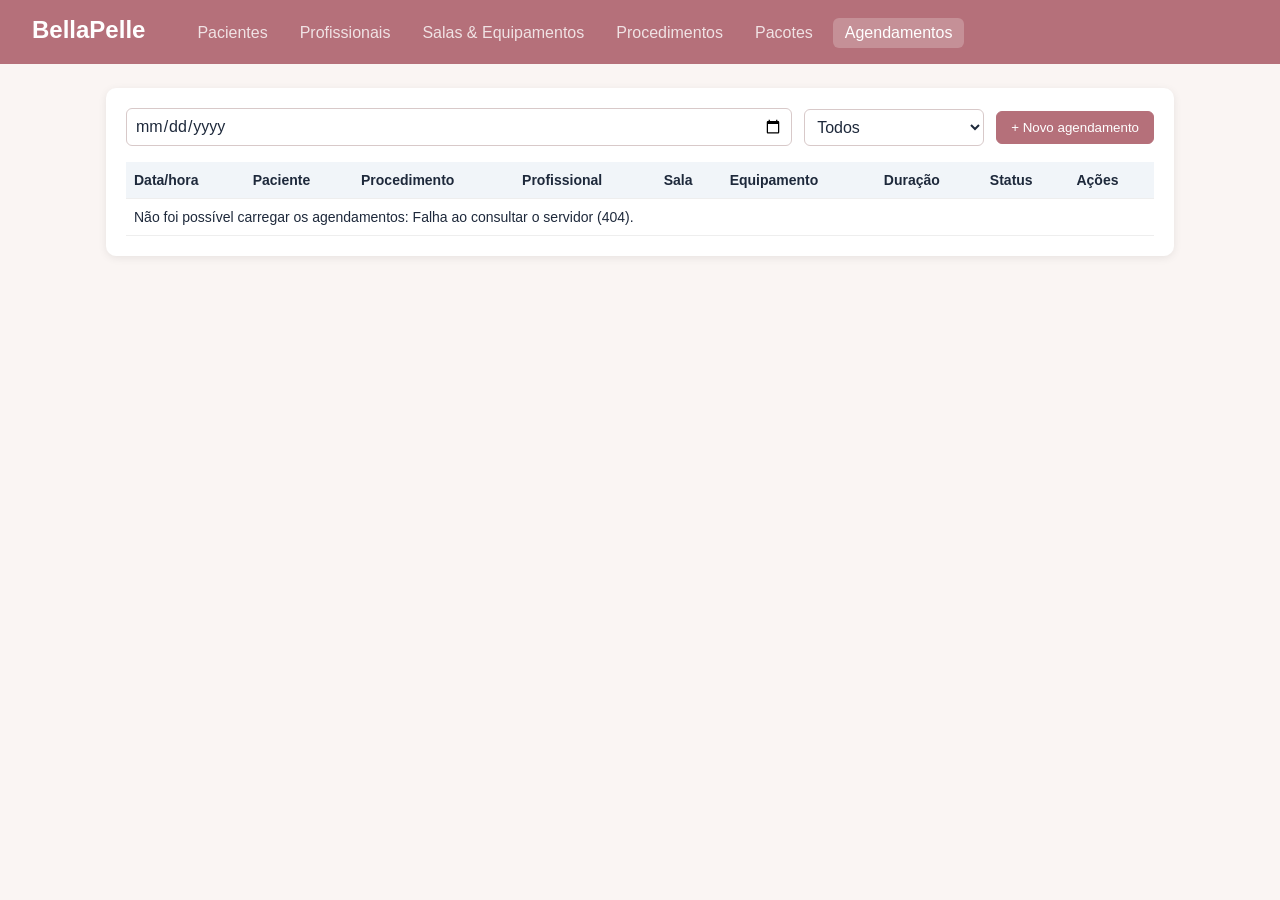
==== src/main/resources/static/agendamentos.html @ f7bfa082 "Projeto BellaPelle - sistema da clinica - cadastros e agendamento" ====
<!DOCTYPE html>
<html lang="pt-BR">
<head>
    <meta charset="UTF-8">
    <meta name="viewport" content="width=device-width, initial-scale=1">
    <title>BellaPelle - Agendamentos</title>
    <link rel="stylesheet" href="css/style.css">
</head>
<body>
<header>
    <h1>BellaPelle</h1>
    <nav>
        <a href="index.html">Pacientes</a>
        <a href="profissionais.html">Profissionais</a>
        <a href="salas-equipamentos.html">Salas &amp; Equipamentos</a>
        <a href="procedimentos.html">Procedimentos</a>
        <a href="pacotes.html">Pacotes</a>
        <a href="agendamentos.html" class="ativo">Agendamentos</a>
    </nav>
</header>
<main>
    <section class="card">
        <div class="toolbar">
            <input type="date" id="filtroData">
            <select id="filtroStatus">
                <option value="">Todos</option>
                <option>Agendado</option><option>Confirmado</option><option>Realizado</option>
                <option>Cancelado</option><option>Faltou</option>
            </select>
            <button id="btnNovo" class="primary">+ Novo agendamento</button>
        </div>
        <table>
            <thead><tr><th>Data/hora</th><th>Paciente</th><th>Procedimento</th><th>Profissional</th><th>Sala</th><th>Equipamento</th><th>Duração</th><th>Status</th><th>Ações</th></tr></thead>
            <tbody id="tabela"></tbody>
        </table>
    </section>

    <!-- Novo / editar -->
    <dialog id="modal">
        <form id="form">
            <h2 id="tituloForm">Novo agendamento</h2>
            <input type="hidden" id="id">
            <input type="hidden" id="dataHora">
            <div class="grid">
                <label>Paciente *<select id="idPaciente" required></select></label>
                <label>Procedimento *<select id="idProcedimento" required></select></label>
                <label>Profissional *<select id="idProfissional" required></select></label>
                <label>Sala *<select id="idSala" required></select></label>
                <label>Equipamento<select id="idEquipamento"></select></label>
                <label>Duração (min)<input id="duracao" type="number" min="1"></label>
                <label>Data *<input id="data" type="date" required></label>
            </div>

            <div class="horarios-box">
                <div class="horarios-titulo">
                    Horários do dia <span id="horarioEscolhido" class="horario-escolhido"></span>
                </div>
                <div id="horarios" class="slots"></div>
                <div class="legenda">
                    <span><i class="lg livre"></i>Livre</span>
                    <span><i class="lg ocupado"></i>Ocupado</span>
                    <span><i class="lg sel"></i>Escolhido</span>
                </div>
            </div>

            <div id="erro" class="aviso aviso-erro" hidden></div>
            <div class="acoes">
                <button type="button" id="btnCancelar">Fechar</button>
                <button type="submit" class="primary">Salvar</button>
            </div>
        </form>
    </dialog>

    <!-- Cancelamento -->
    <dialog id="modalCancel">
        <form id="formCancel">
            <h2>Cancelar agendamento</h2>
            <p id="cancelResumo" class="dica"></p>
            <div class="opcoes-cancel">
                <label class="opcao"><input type="radio" name="tipoCancel" value="Sem custo" checked>
                    <span><strong>Sem custo</strong><small>Cancelado com antecedência, sem cobrança.</small></span></label>
                <label class="opcao"><input type="radio" name="tipoCancel" value="Com débito">
                    <span><strong>Com débito</strong><small>Cancelamento tardio, gera cobrança.</small></span></label>
                <label class="opcao"><input type="radio" name="tipoCancel" value="Falta justificada">
                    <span><strong>Falta justificada</strong><small>Paciente apresentou justificativa.</small></span></label>
            </div>
            <div id="erroCancel" class="aviso aviso-erro" hidden></div>
            <div class="acoes">
                <button type="button" id="btnCancelFechar">Voltar</button>
                <button type="submit" class="perigo-solido">Confirmar cancelamento</button>
            </div>
        </form>
    </dialog>

    <!-- Prontuário e realização do atendimento -->
<dialog id="modalAtendimento">
    <form id="formAtendimento">
        <h2 id="tituloAtendimento">Prontuário — realizar atendimento</h2>

        <p id="atendimentoResumo" class="dica"></p>

        <section aria-labelledby="tituloHistoricoAtendimento">
            <h3 id="tituloHistoricoAtendimento">Histórico do paciente</h3>
            <div id="historicoAtendimento"></div>
        </section>

        <div id="camposNovoAtendimento">
            <h3>Registro desta sessão</h3>

            <label>
                Anotações / evolução da sessão *
                <textarea
                    id="descricaoEvolucaoAtendimento"
                    rows="6"
                    required
                    placeholder="Registre as anotações do atendimento"
                ></textarea>
            </label>

            <fieldset id="dadosInjetavelAtendimento" hidden disabled>
                <legend>Dados do injetável utilizado</legend>

                <div class="grid">
                    <label>
                        Fabricante *
                        <input
                            id="fabricanteAtendimento"
                            maxlength="150"
                        >
                    </label>

                    <label>
                        Lote *
                        <input
                            id="numeroLoteAtendimento"
                            maxlength="50"
                        >
                    </label>

                    <label>
                        Validade *
                        <input
                            id="validadeLoteAtendimento"
                            type="date"
                        >
                    </label>
                </div>
            </fieldset>
        </div>

        <div
            id="erroAtendimento"
            class="aviso aviso-erro"
            hidden
        ></div>

        <div class="acoes">
            <button type="button" id="btnAtendimentoFechar">
                Fechar
            </button>

            <button
                type="submit"
                id="btnSalvarAtendimento"
                class="primary"
            >
                Salvar atendimento e marcar realizado
            </button>
        </div>
    </form>
</dialog>
    <div id="toast" class="toast" hidden></div>
</main>
<script src="js/agendamentos.js"></script>
</body>
</html>
---- src/main/resources/static/css/style.css ----
* { box-sizing: border-box; }

body {
    margin: 0;
    font-family: Segoe UI, Arial, sans-serif;
    background: #faf5f3;
    color: #3b2f2f;
}

header {
    background: #b5707a;
    color: #fff;
    padding: 16px 32px;
    display: flex;
    align-items: baseline;
    gap: 16px;
}

header h1 {
    margin: 0;
    font-size: 24px;
}

main {
    max-width: 1100px;
    margin: 24px auto;
    padding: 0 16px;
}

.card {
    background: #fff;
    border-radius: 10px;
    padding: 20px;
    box-shadow: 0 2px 8px rgba(0, 0, 0, .08);
}

.toolbar {
    display: flex;
    align-items: center;
    gap: 12px;
    margin-bottom: 16px;
}

.toolbar input[type="text"] {
    flex: 1 1 auto;
    width: auto;
    min-width: 220px;
}

.toolbar select {
    flex: 0 0 180px;
    width: 180px;
}

.toolbar button {
    flex: 0 0 auto;
    white-space: nowrap;
}

input,
select,
textarea {
    width: 100%;
    padding: 8px;
    border: 1px solid #d8c9c9;
    border-radius: 6px;
    font: inherit;
}

label {
    display: block;
    font-size: 13px;
    margin-bottom: 10px;
}

button {
    padding: 8px 14px;
    border: 1px solid #b5707a;
    background: #fff;
    color: #b5707a;
    border-radius: 6px;
    cursor: pointer;
}

button.primary {
    background: #b5707a;
    color: #fff;
}

button.perigo {
    border-color: #c0392b;
    color: #c0392b;
}

table {
    width: 100%;
    border-collapse: collapse;
}

th,
td {
    text-align: left;
    padding: 10px 8px;
    border-bottom: 1px solid #eee;
    font-size: 14px;
}

.badge {
    padding: 2px 8px;
    border-radius: 10px;
    font-size: 12px;
}

.badge.Ativo {
    background: #dff3e4;
    color: #1e7a3c;
}

.badge.Inativo {
    background: #f6dede;
    color: #a33;
}

dialog {
    border: none;
    border-radius: 10px;
    width: min(760px, 95vw);
    padding: 24px;
}

dialog::backdrop {
    background: rgba(0, 0, 0, .4);
}

.grid {
    display: grid;
    grid-template-columns: 1fr 1fr;
    gap: 0 16px;
}

.acoes {
    display: flex;
    justify-content: flex-end;
    gap: 10px;
}

.erro {
    color: #c0392b;
    min-height: 20px;
}

td button {
    padding: 4px 10px;
    margin-right: 4px;
    font-size: 12px;
}

nav {
    display: flex;
    gap: 8px;
    margin-left: 24px;
}

nav a {
    color: #fff;
    text-decoration: none;
    padding: 6px 12px;
    border-radius: 6px;
    opacity: .8;
}

nav a.ativo,
nav a:hover {
    background: rgba(255, 255, 255, .22);
    opacity: 1;
}

.card,
.card table,
td,
th,
label,
dialog {
    color: #1e293b;
}

th {
    background: #f1f5f9;
}

input,
select,
textarea {
    color: #1e293b;
    background: #fff;
}

/* ==== Agendamentos ==== */

.acoes-linha {
    display: flex;
    gap: 6px;
    align-items: center;
}

.btn-sm {
    padding: 4px 10px;
    font-size: 13px;
    border: 1px solid #d9c9cf;
    background: #fff;
    color: #4a3b40;
    border-radius: 6px;
    cursor: pointer;
    list-style: none;
}

.btn-sm:hover {
    background: #f7eef1;
}

details.menu {
    position: relative;
}

details.menu summary::-webkit-details-marker {
    display: none;
}

.menu-lista {
    position: absolute;
    right: 0;
    top: 100%;
    margin-top: 4px;
    z-index: 20;
    min-width: 170px;
    background: #fff;
    border: 1px solid #d9c9cf;
    border-radius: 8px;
    padding: 4px;
    display: flex;
    flex-direction: column;
    box-shadow: 0 4px 14px rgba(0, 0, 0, .12);
}

.menu-lista button {
    text-align: left;
    background: none;
    border: 0;
    padding: 8px 10px;
    font-size: 13px;
    color: #4a3b40;
    cursor: pointer;
    border-radius: 6px;
}

.menu-lista button:hover {
    background: #f7eef1;
}

.menu-lista .menu-perigo {
    color: #b3261e;
}

.horarios-box {
    margin-top: 14px;
    padding: 12px;
    border: 1px solid #e6d9de;
    border-radius: 8px;
    background: #fcf8f9;
}

.horarios-titulo {
    font-weight: 600;
    color: #4a3b40;
    margin-bottom: 8px;
}

.horario-escolhido {
    font-weight: 400;
    color: #8a2d4d;
}

.slots {
    display: grid;
    grid-template-columns: repeat(auto-fill, minmax(64px, 1fr));
    gap: 6px;
}

.slot {
    padding: 7px 0;
    font-size: 13px;
    border-radius: 6px;
    border: 1px solid #cfe3d4;
    background: #eef8f0;
    color: #1f5f33;
    cursor: pointer;
}

.slot.livre:hover {
    background: #d9f0de;
}

.slot.ocupado {
    background: #f1eeef;
    border-color: #e3dcde;
    color: #a89fa2;
    text-decoration: line-through;
    cursor: not-allowed;
}

.slot.sel {
    background: #8a2d4d;
    border-color: #8a2d4d;
    color: #fff;
}

.legenda {
    display: flex;
    gap: 14px;
    margin-top: 10px;
    font-size: 12px;
    color: #6b5b60;
}

.lg {
    display: inline-block;
    width: 10px;
    height: 10px;
    border-radius: 3px;
    margin-right: 5px;
}

.lg.livre {
    background: #eef8f0;
    border: 1px solid #cfe3d4;
}

.lg.ocupado {
    background: #f1eeef;
    border: 1px solid #e3dcde;
}

.lg.sel {
    background: #8a2d4d;
}

.dica {
    color: #6b5b60;
    font-size: 13px;
    grid-column: 1 / -1;
    margin: 4px 0;
}

.aviso {
    margin-top: 12px;
    padding: 10px 12px;
    border-radius: 8px;
    font-size: 14px;
    border-left: 4px solid;
}

.aviso[hidden] {
    display: none;
}

.aviso-erro {
    background: #fdecea;
    color: #8c1d18;
    border-color: #b3261e;
}

.opcoes-cancel {
    display: flex;
    flex-direction: column;
    gap: 8px;
    margin-top: 10px;
}

.opcao {
    display: flex;
    gap: 10px;
    align-items: flex-start;
    padding: 10px 12px;
    border: 1px solid #e6d9de;
    border-radius: 8px;
    cursor: pointer;
    color: #4a3b40;
}

.opcao:has(input:checked) {
    border-color: #8a2d4d;
    background: #fcf1f5;
}

.opcao span {
    display: flex;
    flex-direction: column;
}

.opcao small {
    color: #6b5b60;
}

.perigo-solido {
    background: #b3261e;
    color: #fff;
    border: 0;
    padding: 8px 14px;
    border-radius: 6px;
    cursor: pointer;
}

.toast {
    position: fixed;
    right: 20px;
    bottom: 20px;
    z-index: 50;
    padding: 12px 16px;
    border-radius: 8px;
    font-size: 14px;
    color: #fff;
}

.toast[hidden] {
    display: none;
}

.toast-ok {
    background: #1f6b3a;
}

.toast-erro {
    background: #b3261e;
}

@media (max-width: 700px) {
    .toolbar {
        flex-wrap: wrap;
    }

    .toolbar input[type="text"] {
        flex: 1 1 100%;
        min-width: 0;
    }

    .toolbar select {
        flex: 1 1 160px;
        width: auto;
    }
}
/* Ajuste da barra de pesquisa e do filtro de pacientes */
.toolbar {
    display: grid !important;
    grid-template-columns: minmax(220px, 1fr) 180px auto;
    align-items: center;
    gap: 12px;
}

.toolbar #busca {
    display: block;
    width: 100% !important;
    min-width: 0;
}

.toolbar #filtroStatus {
    display: block;
    width: 180px !important;
    min-width: 180px;
}

.toolbar #btnNovo {
    width: auto;
    white-space: nowrap;
}

@media (max-width: 700px) {
    .toolbar {
        grid-template-columns: minmax(0, 1fr) auto;
    }

    .toolbar #busca {
        grid-column: 1 / -1;
    }

    .toolbar #filtroStatus {
        width: 100% !important;
        min-width: 0;
    }
}
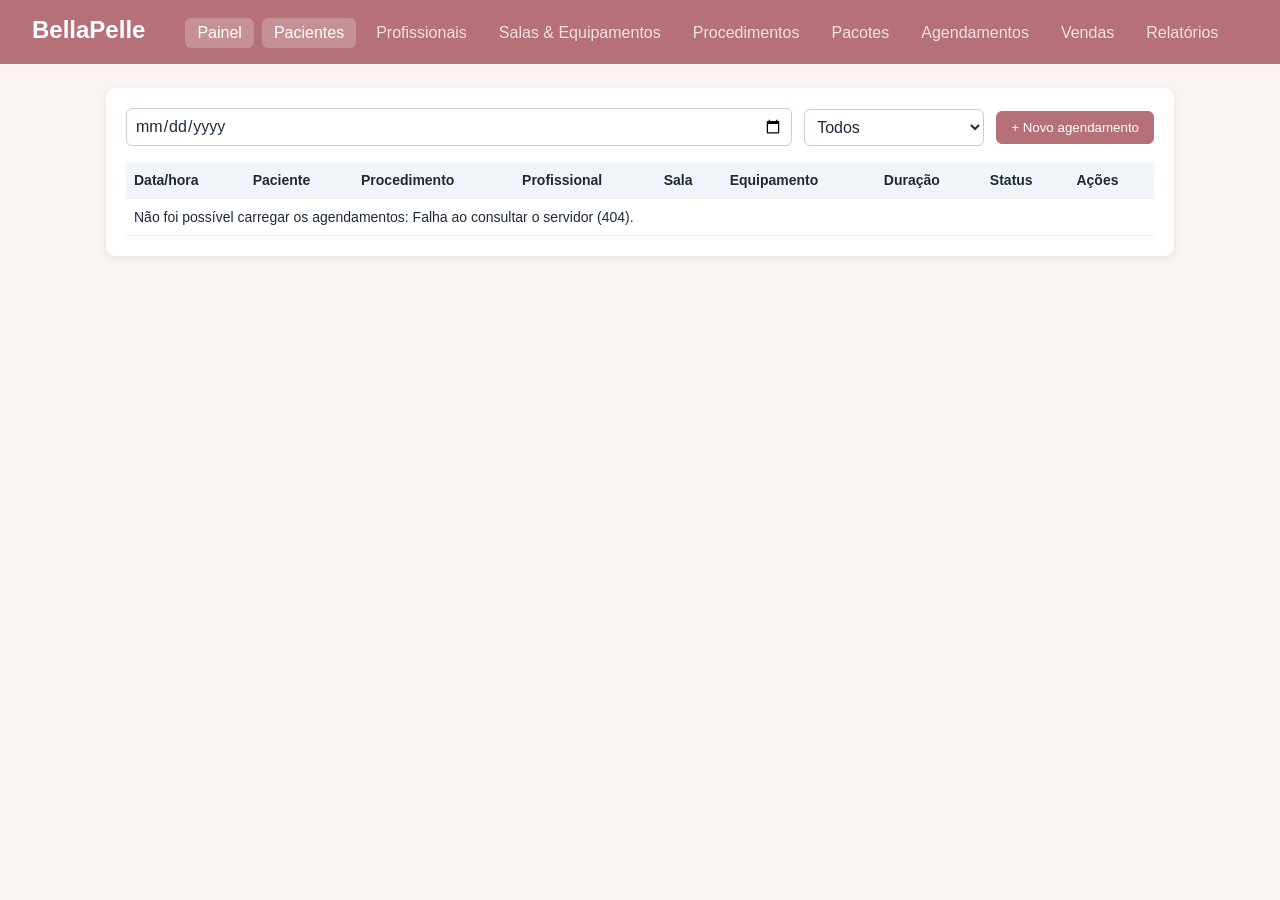
==== commit 61fdfb3d: "Adicionado vendas, saldo de sessoes, painel diario, relatorios e fluxo de atendimento" ====
--- a/src/main/resources/static/agendamentos.html
+++ b/src/main/resources/static/agendamentos.html
@@ -10,12 +10,15 @@
 <header>
     <h1>BellaPelle</h1>
     <nav>
-        <a href="index.html">Pacientes</a>
+         <a href="painel.html" class="ativo">Painel</a>
+        <a href="index.html" class="ativo">Pacientes</a>
         <a href="profissionais.html">Profissionais</a>
         <a href="salas-equipamentos.html">Salas &amp; Equipamentos</a>
         <a href="procedimentos.html">Procedimentos</a>
         <a href="pacotes.html">Pacotes</a>
-        <a href="agendamentos.html" class="ativo">Agendamentos</a>
+        <a href="agendamentos.html">Agendamentos</a>
+        <a href="vendas.html">Vendas</a>
+        <a href="relatorios.html">Relatórios</a>
     </nav>
 </header>
 <main>
@@ -30,30 +33,58 @@
             <button id="btnNovo" class="primary">+ Novo agendamento</button>
         </div>
         <table>
-            <thead><tr><th>Data/hora</th><th>Paciente</th><th>Procedimento</th><th>Profissional</th><th>Sala</th><th>Equipamento</th><th>Duração</th><th>Status</th><th>Ações</th></tr></thead>
+            <thead>
+            <tr>
+                <th>Data/hora</th>
+                <th>Paciente</th>
+                <th>Procedimento</th>
+                <th>Profissional</th>
+                <th>Sala</th>
+                <th>Equipamento</th>
+                <th>Duração</th>
+                <th>Status</th>
+                <th>Ações</th>
+            </tr>
+            </thead>
             <tbody id="tabela"></tbody>
         </table>
     </section>
 
-    <!-- Novo / editar -->
+    <!-- Novo / editar agendamento -->
     <dialog id="modal">
         <form id="form">
             <h2 id="tituloForm">Novo agendamento</h2>
             <input type="hidden" id="id">
             <input type="hidden" id="dataHora">
+
             <div class="grid">
-                <label>Paciente *<select id="idPaciente" required></select></label>
-                <label>Procedimento *<select id="idProcedimento" required></select></label>
-                <label>Profissional *<select id="idProfissional" required></select></label>
-                <label>Sala *<select id="idSala" required></select></label>
-                <label>Equipamento<select id="idEquipamento"></select></label>
-                <label>Duração (min)<input id="duracao" type="number" min="1"></label>
-                <label>Data *<input id="data" type="date" required></label>
+                <label>Paciente *
+                    <select id="idPaciente" required></select>
+                </label>
+                <label>Procedimento *
+                    <select id="idProcedimento" required></select>
+                </label>
+                <label>Profissional *
+                    <select id="idProfissional" required></select>
+                </label>
+                <label>Sala *
+                    <select id="idSala" required></select>
+                </label>
+                <label>Equipamento
+                    <select id="idEquipamento"></select>
+                </label>
+                <label>Duração (min)
+                    <input id="duracao" type="number" min="1">
+                </label>
+                <label>Data *
+                    <input id="data" type="date" required>
+                </label>
             </div>
 
             <div class="horarios-box">
                 <div class="horarios-titulo">
-                    Horários do dia <span id="horarioEscolhido" class="horario-escolhido"></span>
+                    Horários do dia
+                    <span id="horarioEscolhido" class="horario-escolhido"></span>
                 </div>
                 <div id="horarios" class="slots"></div>
                 <div class="legenda">
@@ -71,18 +102,88 @@
         </form>
     </dialog>
 
+    <!-- Registro da sessão realizada -->
+    <dialog id="modalAtendimento">
+        <form id="formAtendimento">
+            <h2>Registrar sessão realizada</h2>
+            <p id="atendimentoResumo" class="dica"></p>
+
+            <section id="historicoAtendimento" class="horarios-box" hidden>
+                <strong>Últimas sessões registradas</strong>
+                <div id="listaHistoricoAtendimento"></div>
+            </section>
+
+            <section id="disponiveisAtendimento" class="horarios-box" hidden>
+                <strong>Procedimentos disponíveis da paciente</strong>
+                <div id="listaDisponiveisAtendimento"></div>
+                <p id="avisoSaldo" class="dica" hidden>
+                    A paciente não possui sessões disponíveis. Registre uma venda antes de
+                    marcar o atendimento como realizado.
+                </p>
+            </section>
+
+            <label for="atendimentoDescricao">
+                Informações e evolução da sessão *
+                <textarea
+                    id="atendimentoDescricao"
+                    rows="5"
+                    maxlength="5000"
+                    required
+                    placeholder="Descreva o que foi realizado e as informações importantes da sessão."></textarea>
+            </label>
+
+            <section id="dadosInjetavel" class="grid" hidden>
+                <label for="atendimentoFabricante">
+                    Fabricante do produto *
+                    <input id="atendimentoFabricante" type="text" maxlength="150">
+                </label>
+                <label for="atendimentoNumeroLote">
+                    Número do lote *
+                    <input id="atendimentoNumeroLote" type="text" maxlength="50">
+                </label>
+                <label for="atendimentoValidadeLote">
+                    Validade do lote *
+                    <input id="atendimentoValidadeLote" type="date">
+                </label>
+            </section>
+
+            <div id="erroAtendimento" class="aviso aviso-erro" hidden></div>
+            <div class="acoes">
+                <button type="button" id="btnAtendimentoFechar">Voltar</button>
+                <button type="submit" id="btnConfirmarAtendimento" class="primary">
+                    Confirmar sessão realizada
+                </button>
+            </div>
+        </form>
+    </dialog>
+
     <!-- Cancelamento -->
     <dialog id="modalCancel">
         <form id="formCancel">
             <h2>Cancelar agendamento</h2>
             <p id="cancelResumo" class="dica"></p>
             <div class="opcoes-cancel">
-                <label class="opcao"><input type="radio" name="tipoCancel" value="Sem custo" checked>
-                    <span><strong>Sem custo</strong><small>Cancelado com antecedência, sem cobrança.</small></span></label>
-                <label class="opcao"><input type="radio" name="tipoCancel" value="Com débito">
-                    <span><strong>Com débito</strong><small>Cancelamento tardio, gera cobrança.</small></span></label>
-                <label class="opcao"><input type="radio" name="tipoCancel" value="Falta justificada">
-                    <span><strong>Falta justificada</strong><small>Paciente apresentou justificativa.</small></span></label>
+                <label class="opcao">
+                    <input type="radio" name="tipoCancel" value="Sem custo" checked>
+                    <span>
+                        <strong>Sem custo</strong>
+                        <small>Cancelado com antecedência, sem cobrança.</small>
+                    </span>
+                </label>
+                <label class="opcao">
+                    <input type="radio" name="tipoCancel" value="Com débito">
+                    <span>
+                        <strong>Com débito</strong>
+                        <small>Cancelamento tardio, gera cobrança.</small>
+                    </span>
+                </label>
+                <label class="opcao">
+                    <input type="radio" name="tipoCancel" value="Falta justificada">
+                    <span>
+                        <strong>Falta justificada</strong>
+                        <small>Paciente apresentou justificativa.</small>
+                    </span>
+                </label>
             </div>
             <div id="erroCancel" class="aviso aviso-erro" hidden></div>
             <div class="acoes">
@@ -92,85 +193,8 @@
         </form>
     </dialog>
 
-    <!-- Prontuário e realização do atendimento -->
-<dialog id="modalAtendimento">
-    <form id="formAtendimento">
-        <h2 id="tituloAtendimento">Prontuário — realizar atendimento</h2>
-
-        <p id="atendimentoResumo" class="dica"></p>
-
-        <section aria-labelledby="tituloHistoricoAtendimento">
-            <h3 id="tituloHistoricoAtendimento">Histórico do paciente</h3>
-            <div id="historicoAtendimento"></div>
-        </section>
-
-        <div id="camposNovoAtendimento">
-            <h3>Registro desta sessão</h3>
-
-            <label>
-                Anotações / evolução da sessão *
-                <textarea
-                    id="descricaoEvolucaoAtendimento"
-                    rows="6"
-                    required
-                    placeholder="Registre as anotações do atendimento"
-                ></textarea>
-            </label>
-
-            <fieldset id="dadosInjetavelAtendimento" hidden disabled>
-                <legend>Dados do injetável utilizado</legend>
-
-                <div class="grid">
-                    <label>
-                        Fabricante *
-                        <input
-                            id="fabricanteAtendimento"
-                            maxlength="150"
-                        >
-                    </label>
-
-                    <label>
-                        Lote *
-                        <input
-                            id="numeroLoteAtendimento"
-                            maxlength="50"
-                        >
-                    </label>
-
-                    <label>
-                        Validade *
-                        <input
-                            id="validadeLoteAtendimento"
-                            type="date"
-                        >
-                    </label>
-                </div>
-            </fieldset>
-        </div>
-
-        <div
-            id="erroAtendimento"
-            class="aviso aviso-erro"
-            hidden
-        ></div>
-
-        <div class="acoes">
-            <button type="button" id="btnAtendimentoFechar">
-                Fechar
-            </button>
-
-            <button
-                type="submit"
-                id="btnSalvarAtendimento"
-                class="primary"
-            >
-                Salvar atendimento e marcar realizado
-            </button>
-        </div>
-    </form>
-</dialog>
     <div id="toast" class="toast" hidden></div>
 </main>
-<script src="js/agendamentos.js"></script>
+<script src="js/agendamentos.js?v=3"></script>
 </body>
 </html>
--- a/src/main/resources/static/css/style.css
+++ b/src/main/resources/static/css/style.css
@@ -448,7 +448,8 @@
         width: auto;
     }
 }
-/* Ajuste da barra de pesquisa e do filtro de pacientes */
+
+/* Ajuste da barra de pesquisa e do filtro */
 .toolbar {
     display: grid !important;
     grid-template-columns: minmax(220px, 1fr) 180px auto;
@@ -486,4 +487,106 @@
         width: 100% !important;
         min-width: 0;
     }
+}
+
+.card h2 {
+    margin-top: 0;
+}
+
+.badge.Pendente {
+    background: #fdf3d7;
+    color: #8a6d1a;
+}
+
+.badge.Paga {
+    background: #dff3e4;
+    color: #1e7a3c;
+}
+
+.badge.Vencida {
+    background: #f6dede;
+    color: #a33;
+}
+
+.saldo-info {
+    margin: 10px 0 4px;
+    display: grid;
+    gap: 6px;
+}
+
+.saldo-linha {
+    display: flex;
+    gap: 14px;
+    align-items: center;
+    flex-wrap: wrap;
+    background: #f8f5f2;
+    border: 1px solid #e6dcd3;
+    border-radius: 8px;
+    padding: 8px 12px;
+    font-size: .92em;
+}
+
+.saldo-linha strong {
+    min-width: 170px;
+}
+
+.saldo-destaque {
+    border-color: #b06a78;
+    background: #f6eaec;
+}
+
+.saldo-vazio {
+    color: #8a6d1a;
+    font-size: .92em;
+}
+
+/* Correção dos cartões de seleção de procedimento */
+#listaDisponiveisAtendimento .opcao {
+    align-items: center;
+    text-align: left;
+}
+
+#listaDisponiveisAtendimento .opcao input[type="radio"],
+.opcoes-cancel .opcao input[type="radio"] {
+    flex: 0 0 16px;
+    width: 16px;
+    min-width: 16px;
+    height: 16px;
+    padding: 0;
+    margin: 0;
+    accent-color: #8a2d4d;
+}
+
+#listaDisponiveisAtendimento .opcao span,
+.opcoes-cancel .opcao span {
+    flex: 1 1 auto;
+    min-width: 0;
+    text-align: left;
+}
+/* ==== Filtros da listagem de vendas ==== */
+
+.filtros-vendas {
+    display: flex;
+    flex-wrap: wrap;
+    align-items: center;
+    gap: 10px;
+    margin-bottom: 8px;
+}
+
+.filtros-vendas .filtro-periodo {
+    display: flex;
+    align-items: center;
+    gap: 6px;
+    margin-bottom: 0;
+    font-size: 13px;
+    color: #4a3b40;
+}
+
+.filtros-vendas input[type="date"] {
+    width: auto;
+}
+
+.filtros-vendas input[type="text"] {
+    flex: 1 1 220px;
+    min-width: 0;
 }
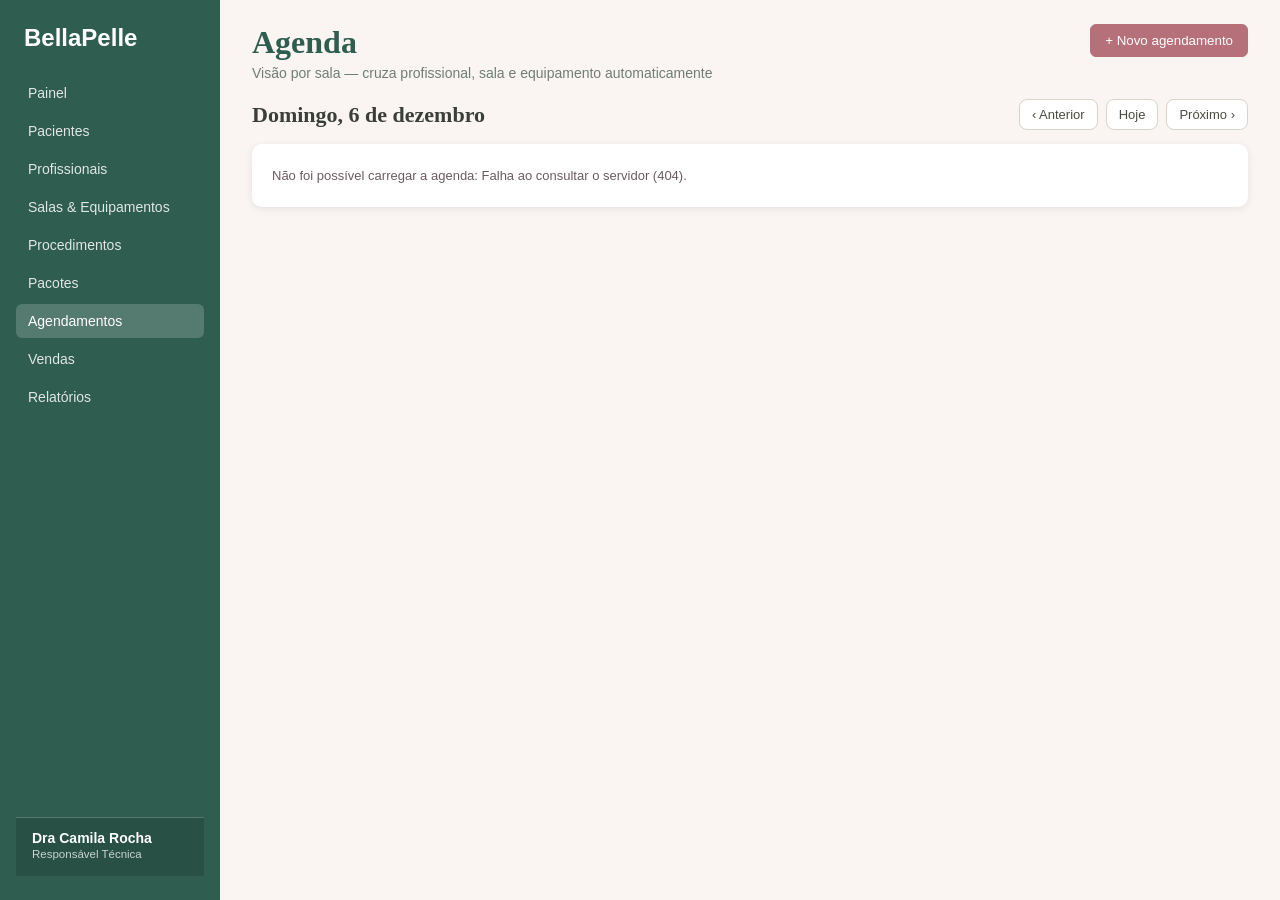
==== commit f39be999: "Correção e atualização do front-end" ====
--- a/src/main/resources/static/agendamentos.html
+++ b/src/main/resources/static/agendamentos.html
@@ -3,90 +3,110 @@
 <head>
     <meta charset="UTF-8">
     <meta name="viewport" content="width=device-width, initial-scale=1">
-    <title>BellaPelle - Agendamentos</title>
+    <title>BellaPelle - Agenda</title>
     <link rel="stylesheet" href="css/style.css">
 </head>
+
 <body>
 <header>
     <h1>BellaPelle</h1>
     <nav>
-         <a href="painel.html" class="ativo">Painel</a>
-        <a href="index.html" class="ativo">Pacientes</a>
+        <a href="painel.html">Painel</a>
+        <a href="index.html">Pacientes</a>
         <a href="profissionais.html">Profissionais</a>
         <a href="salas-equipamentos.html">Salas &amp; Equipamentos</a>
         <a href="procedimentos.html">Procedimentos</a>
         <a href="pacotes.html">Pacotes</a>
-        <a href="agendamentos.html">Agendamentos</a>
+        <a href="agendamentos.html" class="ativo">Agendamentos</a>
         <a href="vendas.html">Vendas</a>
         <a href="relatorios.html">Relatórios</a>
     </nav>
+    <div class="usuario-rodape">
+        <strong>Dra Camila Rocha</strong>
+        <small>Responsável Técnica</small>
+    </div>
 </header>
+
 <main>
-    <section class="card">
-        <div class="toolbar">
-            <input type="date" id="filtroData">
-            <select id="filtroStatus">
-                <option value="">Todos</option>
-                <option>Agendado</option><option>Confirmado</option><option>Realizado</option>
-                <option>Cancelado</option><option>Faltou</option>
-            </select>
-            <button id="btnNovo" class="primary">+ Novo agendamento</button>
+    <div class="agenda-topo">
+        <div>
+            <h2 class="agenda-titulo">Agenda</h2>
+            <p class="agenda-sub">Visão por sala — cruza profissional, sala e equipamento automaticamente</p>
         </div>
-        <table>
-            <thead>
-            <tr>
-                <th>Data/hora</th>
-                <th>Paciente</th>
-                <th>Procedimento</th>
-                <th>Profissional</th>
-                <th>Sala</th>
-                <th>Equipamento</th>
-                <th>Duração</th>
-                <th>Status</th>
-                <th>Ações</th>
-            </tr>
-            </thead>
-            <tbody id="tabela"></tbody>
-        </table>
+        <button id="btnNovo" class="primary">+ Novo agendamento</button>
+    </div>
+
+    <div class="agenda-data-linha">
+        <h3 id="dataTitulo" class="agenda-data">Carregando…</h3>
+        <div class="agenda-nav">
+            <button id="btnDiaAnterior">‹ Anterior</button>
+            <button id="btnHoje">Hoje</button>
+            <button id="btnDiaProximo">Próximo ›</button>
+        </div>
+    </div>
+
+    <section class="card agenda-card">
+        <div class="agenda-scroll">
+            <div id="grade" class="grade-agenda"></div>
+        </div>
     </section>
 
-    <!-- Novo / editar agendamento -->
     <dialog id="modal">
         <form id="form">
             <h2 id="tituloForm">Novo agendamento</h2>
+
             <input type="hidden" id="id">
             <input type="hidden" id="dataHora">
+            <input type="hidden" id="idPaciente">
 
             <div class="grid">
                 <label>Paciente *
-                    <select id="idPaciente" required></select>
+                    <div class="busca-paciente">
+                        <input id="pacienteBusca" type="text"
+                               placeholder="Digite o nome ou CPF para buscar"
+                               autocomplete="off">
+                        <div id="pacienteLista" class="lista-pacientes" hidden></div>
+                    </div>
+                    <small id="pacienteAviso" class="pac-aviso" hidden>
+                        Selecione uma paciente da lista (clique no nome ou pressione Enter).
+                    </small>
                 </label>
+
                 <label>Procedimento *
                     <select id="idProcedimento" required></select>
                 </label>
+
                 <label>Profissional *
                     <select id="idProfissional" required></select>
                 </label>
+
                 <label>Sala *
                     <select id="idSala" required></select>
                 </label>
+
                 <label>Equipamento
                     <select id="idEquipamento"></select>
                 </label>
+
                 <label>Duração (min)
                     <input id="duracao" type="number" min="1">
                 </label>
+
                 <label>Data *
                     <input id="data" type="date" required>
                 </label>
             </div>
+
+            <div id="infoSaldo" class="saldo-info" hidden></div>
 
             <div class="horarios-box">
                 <div class="horarios-titulo">
                     Horários do dia
                     <span id="horarioEscolhido" class="horario-escolhido"></span>
                 </div>
+
                 <div id="horarios" class="slots"></div>
+
                 <div class="legenda">
                     <span><i class="lg livre"></i>Livre</span>
                     <span><i class="lg ocupado"></i>Ocupado</span>
@@ -95,6 +115,7 @@
             </div>
 
             <div id="erro" class="aviso aviso-erro" hidden></div>
+
             <div class="acoes">
                 <button type="button" id="btnCancelar">Fechar</button>
                 <button type="submit" class="primary">Salvar</button>
@@ -102,66 +123,12 @@
         </form>
     </dialog>
 
-    <!-- Registro da sessão realizada -->
-    <dialog id="modalAtendimento">
-        <form id="formAtendimento">
-            <h2>Registrar sessão realizada</h2>
-            <p id="atendimentoResumo" class="dica"></p>
-
-            <section id="historicoAtendimento" class="horarios-box" hidden>
-                <strong>Últimas sessões registradas</strong>
-                <div id="listaHistoricoAtendimento"></div>
-            </section>
-
-            <section id="disponiveisAtendimento" class="horarios-box" hidden>
-                <strong>Procedimentos disponíveis da paciente</strong>
-                <div id="listaDisponiveisAtendimento"></div>
-                <p id="avisoSaldo" class="dica" hidden>
-                    A paciente não possui sessões disponíveis. Registre uma venda antes de
-                    marcar o atendimento como realizado.
-                </p>
-            </section>
-
-            <label for="atendimentoDescricao">
-                Informações e evolução da sessão *
-                <textarea
-                    id="atendimentoDescricao"
-                    rows="5"
-                    maxlength="5000"
-                    required
-                    placeholder="Descreva o que foi realizado e as informações importantes da sessão."></textarea>
-            </label>
-
-            <section id="dadosInjetavel" class="grid" hidden>
-                <label for="atendimentoFabricante">
-                    Fabricante do produto *
-                    <input id="atendimentoFabricante" type="text" maxlength="150">
-                </label>
-                <label for="atendimentoNumeroLote">
-                    Número do lote *
-                    <input id="atendimentoNumeroLote" type="text" maxlength="50">
-                </label>
-                <label for="atendimentoValidadeLote">
-                    Validade do lote *
-                    <input id="atendimentoValidadeLote" type="date">
-                </label>
-            </section>
-
-            <div id="erroAtendimento" class="aviso aviso-erro" hidden></div>
-            <div class="acoes">
-                <button type="button" id="btnAtendimentoFechar">Voltar</button>
-                <button type="submit" id="btnConfirmarAtendimento" class="primary">
-                    Confirmar sessão realizada
-                </button>
-            </div>
-        </form>
-    </dialog>
-
-    <!-- Cancelamento -->
     <dialog id="modalCancel">
         <form id="formCancel">
             <h2>Cancelar agendamento</h2>
+
             <p id="cancelResumo" class="dica"></p>
+
             <div class="opcoes-cancel">
                 <label class="opcao">
                     <input type="radio" name="tipoCancel" value="Sem custo" checked>
@@ -170,6 +137,7 @@
                         <small>Cancelado com antecedência, sem cobrança.</small>
                     </span>
                 </label>
+
                 <label class="opcao">
                     <input type="radio" name="tipoCancel" value="Com débito">
                     <span>
@@ -177,6 +145,7 @@
                         <small>Cancelamento tardio, gera cobrança.</small>
                     </span>
                 </label>
+
                 <label class="opcao">
                     <input type="radio" name="tipoCancel" value="Falta justificada">
                     <span>
@@ -185,7 +154,9 @@
                     </span>
                 </label>
             </div>
+
             <div id="erroCancel" class="aviso aviso-erro" hidden></div>
+
             <div class="acoes">
                 <button type="button" id="btnCancelFechar">Voltar</button>
                 <button type="submit" class="perigo-solido">Confirmar cancelamento</button>
@@ -195,6 +166,7 @@
 
     <div id="toast" class="toast" hidden></div>
 </main>
-<script src="js/agendamentos.js?v=3"></script>
+
+<script src="js/agendamentos.js?v=7"></script>
 </body>
 </html>
--- a/src/main/resources/static/css/style.css
+++ b/src/main/resources/static/css/style.css
@@ -5,26 +5,38 @@
     font-family: Segoe UI, Arial, sans-serif;
     background: #faf5f3;
     color: #3b2f2f;
-}
+    display: flex;
+    min-height: 100vh;
+}
+
+/* ==== Menu lateral ==== */
 
 header {
-    background: #b5707a;
+    background: #2f5d50;
     color: #fff;
-    padding: 16px 32px;
-    display: flex;
-    align-items: baseline;
-    gap: 16px;
+    padding: 24px 16px;
+    width: 220px;
+    height: 100vh;
+    position: sticky;
+    top: 0;
+    flex-shrink: 0;
+    display: flex;
+    flex-direction: column;
+    gap: 24px;
+    overflow-y: auto;
 }
 
 header h1 {
     margin: 0;
     font-size: 24px;
+    padding-left: 8px;
 }
 
 main {
-    max-width: 1100px;
-    margin: 24px auto;
-    padding: 0 16px;
+    flex: 1;
+    min-width: 0;
+    margin: 24px;
+    padding: 0 8px;
 }
 
 .card {
@@ -32,6 +44,7 @@
     border-radius: 10px;
     padding: 20px;
     box-shadow: 0 2px 8px rgba(0, 0, 0, .08);
+    margin-bottom: 18px;
 }
 
 .toolbar {
@@ -157,21 +170,22 @@
 
 nav {
     display: flex;
-    gap: 8px;
-    margin-left: 24px;
+    flex-direction: column;
+    gap: 4px;
 }
 
 nav a {
     color: #fff;
     text-decoration: none;
-    padding: 6px 12px;
+    padding: 9px 12px;
     border-radius: 6px;
-    opacity: .8;
+    opacity: .85;
+    font-size: 14px;
 }
 
 nav a.ativo,
 nav a:hover {
-    background: rgba(255, 255, 255, .22);
+    background: rgba(255, 255, 255, .18);
     opacity: 1;
 }
 
@@ -563,6 +577,7 @@
     min-width: 0;
     text-align: left;
 }
+
 /* ==== Filtros da listagem de vendas ==== */
 
 .filtros-vendas {
@@ -589,4 +604,857 @@
 .filtros-vendas input[type="text"] {
     flex: 1 1 220px;
     min-width: 0;
+}
+
+/* ==== Seções recolhíveis (vendas) ==== */
+
+details.secao-card {
+    background: #fff;
+    border-radius: 10px;
+    box-shadow: 0 2px 8px rgba(0, 0, 0, .08);
+    margin-bottom: 18px;
+    overflow: hidden;
+}
+
+details.secao-card > summary {
+    list-style: none;
+    cursor: pointer;
+    display: flex;
+    align-items: center;
+    padding: 16px 20px;
+    background: #2f5d50;
+    color: #fff;
+}
+
+details.secao-card > summary::-webkit-details-marker {
+    display: none;
+}
+
+details.secao-card > summary h2 {
+    margin: 0;
+    font-size: 18px;
+    color: #fff;
+}
+
+details.secao-card > summary::after {
+    content: "▾";
+    margin-left: auto;
+    font-size: 16px;
+}
+
+details.secao-card[open] > summary::after {
+    content: "▴";
+}
+
+details.secao-card > .conteudo-secao {
+    padding: 20px;
+}
+
+/* ==== Cartões de pacotes ==== */
+
+.pacotes-grid {
+    display: grid;
+    grid-template-columns: repeat(auto-fit, minmax(280px, 1fr));
+    gap: 16px;
+}
+
+.pacote-card {
+    min-width: 0;
+    padding: 18px;
+    border: 1px solid #dce7e1;
+    border-radius: 12px;
+    background: #fff;
+    box-shadow: 0 3px 10px rgba(25, 55, 43, .08);
+}
+
+.pacote-card-topo {
+    display: flex;
+    align-items: flex-start;
+    justify-content: space-between;
+    gap: 12px;
+}
+
+.pacote-card-topo h2 {
+    margin: 0;
+    color: #2f5d50;
+    font-size: 19px;
+    overflow-wrap: anywhere;
+}
+
+.pacote-descricao {
+    min-height: 20px;
+    color: #64736c;
+    font-size: 14px;
+}
+
+.pacote-detalhes {
+    display: grid;
+    grid-template-columns: repeat(2, minmax(0, 1fr));
+    gap: 12px;
+    padding: 14px 0;
+    border-top: 1px solid #edf1ee;
+    border-bottom: 1px solid #edf1ee;
+}
+
+.pacote-detalhes > div {
+    display: flex;
+    flex-direction: column;
+    gap: 4px;
+}
+
+.pacote-detalhes strong {
+    color: #2f5d50;
+}
+
+.pacote-rotulo {
+    color: #6b7771;
+    font-size: 12px;
+}
+
+.pacote-lista-procedimentos h3 {
+    margin: 14px 0 8px;
+    font-size: 15px;
+}
+
+.pacote-procedimentos {
+    display: flex;
+    flex-direction: column;
+    gap: 8px;
+    margin: 0;
+    padding: 0;
+    list-style: none;
+}
+
+.pacote-procedimentos li {
+    display: flex;
+    justify-content: space-between;
+    align-items: baseline;
+    gap: 12px;
+    padding: 8px 10px;
+    border-radius: 7px;
+    background: #f3f7f4;
+    font-size: 13px;
+}
+
+.pacote-procedimentos li span {
+    overflow-wrap: anywhere;
+}
+
+.pacote-procedimentos li strong {
+    flex-shrink: 0;
+    color: #2f5d50;
+}
+
+.pacote-sem-itens,
+.pacotes-vazio {
+    color: #68756e;
+    font-size: 14px;
+}
+
+.pacote-acoes {
+    display: flex;
+    flex-wrap: wrap;
+    gap: 8px;
+    margin-top: 16px;
+}
+
+/* ==== Menu lateral em telas pequenas volta para o topo ==== */
+
+@media (max-width: 900px) {
+    body {
+        flex-direction: column;
+    }
+
+    header {
+        position: static;
+        width: auto;
+        height: auto;
+        flex-direction: row;
+        flex-wrap: wrap;
+        align-items: baseline;
+        gap: 16px;
+    }
+
+    nav {
+        flex-direction: row;
+        flex-wrap: wrap;
+        margin-left: 8px;
+    }
+
+    main {
+        margin: 16px;
+    }
+}
+/* ==== Painel diário ==== */
+
+.painel-topo {
+    display: flex;
+    align-items: flex-end;
+    justify-content: space-between;
+    gap: 16px;
+    flex-wrap: wrap;
+    margin-bottom: 18px;
+}
+
+.painel-topo h2 {
+    margin: 0;
+    font-size: 24px;
+    color: #2f5d50;
+}
+
+.painel-topo span {
+    color: #6b5b60;
+    font-size: 14px;
+}
+
+.painel-topo .toolbar {
+    display: flex !important;
+    grid-template-columns: none;
+    align-items: center;
+    gap: 10px;
+    margin-bottom: 0;
+}
+
+.painel-topo .toolbar label {
+    margin-bottom: 0;
+    font-size: 13px;
+    color: #4a3b40;
+}
+
+.painel-topo .toolbar select {
+    flex: 0 0 auto;
+    width: auto;
+    min-width: 120px;
+}
+
+.kpis {
+    display: grid;
+    grid-template-columns: repeat(auto-fit, minmax(200px, 1fr));
+    gap: 14px;
+    margin-bottom: 18px;
+}
+
+.kpi {
+    background: #fff;
+    border-radius: 10px;
+    box-shadow: 0 2px 8px rgba(0, 0, 0, .08);
+    padding: 14px 18px;
+    display: flex;
+    flex-direction: column;
+    gap: 4px;
+}
+
+.kpi small {
+    color: #6b7771;
+    font-size: 12px;
+}
+
+.kpi strong {
+    font-size: 26px;
+    color: #2f5d50;
+}
+
+.painel-colunas {
+    display: grid;
+    grid-template-columns: 1.4fr 1fr;
+    gap: 18px;
+    align-items: start;
+}
+
+.painel-secao h2 {
+    font-size: 18px;
+    margin-bottom: 14px;
+}
+
+.agenda-lista,
+.alertas-lista {
+    display: flex;
+    flex-direction: column;
+    gap: 10px;
+}
+
+.agenda-item {
+    display: flex;
+    gap: 14px;
+    align-items: flex-start;
+    border: 1px solid #edf1ee;
+    border-left: 4px solid #2f5d50;
+    border-radius: 8px;
+    padding: 10px 14px;
+    background: #fbfdfc;
+}
+
+.agenda-item.andamento {
+    border-left-color: #b5707a;
+    background: #fdf5f6;
+}
+
+.agenda-hora {
+    font-weight: 600;
+    color: #2f5d50;
+    white-space: nowrap;
+    font-size: 13px;
+    padding-top: 2px;
+}
+
+.agenda-item strong {
+    display: block;
+    color: #1e293b;
+}
+
+.agenda-item p {
+    margin: 2px 0 4px;
+    color: #4a3b40;
+}
+
+.agenda-item small {
+    color: #6b5b60;
+}
+
+.alerta {
+    display: flex;
+    flex-direction: column;
+    gap: 2px;
+    border: 1px solid #edf1ee;
+    border-left: 4px solid #c9a227;
+    background: #fdfaf1;
+    border-radius: 8px;
+    padding: 10px 14px;
+    font-size: 14px;
+}
+
+.alerta strong {
+    color: #1e293b;
+}
+
+.alerta span {
+    color: #6b5b60;
+    font-size: 13px;
+}
+
+.alerta.vermelho {
+    border-left-color: #b3261e;
+    background: #fdf1ef;
+}
+
+.vazio {
+    color: #6b5b60;
+    font-size: 14px;
+    margin: 4px 0;
+}
+
+.erro-painel {
+    color: #b3261e;
+    font-size: 14px;
+    margin: 4px 0;
+}
+
+/* Grid do modal de novo agendamento do painel */
+.modal-grid {
+    display: grid;
+    grid-template-columns: 1fr 1fr;
+    gap: 0 16px;
+}
+
+.modal-grid .inteira {
+    grid-column: 1 / -1;
+}
+
+/* ==== Relatórios (mesma correção de estilo) ==== */
+
+.filtros-relatorio {
+    display: flex;
+    flex-wrap: wrap;
+    align-items: flex-end;
+    gap: 12px;
+    margin-bottom: 14px;
+}
+
+.filtros-relatorio label {
+    margin-bottom: 0;
+    font-size: 13px;
+    color: #4a3b40;
+}
+
+.tabela-scroll {
+    overflow-x: auto;
+}
+
+.mensagem-relatorio {
+    color: #6b5b60;
+    font-size: 14px;
+    min-height: 20px;
+}
+
+@media (max-width: 900px) {
+    .painel-colunas {
+        grid-template-columns: 1fr;
+    }
+}
+/* ==== Autocomplete de paciente no painel ==== */
+
+.campo-busca {
+    position: relative;
+}
+
+.sugestoes {
+    position: absolute;
+    top: 100%;
+    left: 0;
+    right: 0;
+    z-index: 30;
+    margin-top: 2px;
+    background: #fff;
+    border: 1px solid #d8c9c9;
+    border-radius: 6px;
+    box-shadow: 0 6px 16px rgba(0, 0, 0, .14);
+    max-height: 220px;
+    overflow-y: auto;
+}
+
+.sugestoes button {
+    display: block;
+    width: 100%;
+    text-align: left;
+    background: none;
+    border: 0;
+    padding: 9px 12px;
+    font-size: 14px;
+    color: #1e293b;
+    cursor: pointer;
+}
+
+.sugestoes button:hover {
+    background: #eef4f1;
+}
+
+.sugestao-vazia {
+    margin: 0;
+    padding: 9px 12px;
+    font-size: 14px;
+    color: #6b5b60;
+}
+.secao-tab[hidden] {
+    display: none !important;
+}
+.tabs {
+    display: flex;
+    gap: 10px;
+    margin-bottom: 20px;
+}
+
+.tabs button {
+    background: #e2e8f0;
+    color: #334155;
+    border: none;
+    padding: 10px 18px;
+    border-radius: 8px;
+    cursor: pointer;
+    font-weight: 600;
+}
+
+.tabs button.ativa {
+    background: #2f5d50;
+    color: #fff;
+}
+
+.secao-tab {
+    display: none;
+}
+
+.secao-tab.ativa {
+    display: block;
+}
+
+.secao-tab[hidden] {
+    display: none !important;
+}
+.vendas-tabs {
+    display: flex;
+    gap: 10px;
+    margin-bottom: 20px;
+    flex-wrap: wrap;
+}
+
+.vendas-tabs button {
+    padding: 10px 18px;
+    border: 1px solid #2f5d50;
+    border-radius: 8px;
+    background: #fff;
+    color: #2f5d50;
+    cursor: pointer;
+    font-weight: 600;
+}
+
+.vendas-tabs button.ativa {
+    background: #2f5d50;
+    color: #fff;
+}
+
+.vendas-secao[hidden] {
+    display: none !important;
+}
+.titulo-pagina {
+    margin: 0 0 20px;
+    color: #2f5d50;
+    font-size: 26px;
+    line-height: 1.2;
+    font-weight: 700;
+}
+/* ===================== AGENDA (Agendamentos) ===================== */
+
+/* topo da agenda */
+.agenda-topo {
+    display: flex;
+    align-items: flex-start;
+    justify-content: space-between;
+    gap: 16px;
+    margin-bottom: 18px;
+}
+
+.agenda-titulo {
+    margin: 0;
+    font-family: Georgia, 'Times New Roman', serif;
+    font-size: 32px;
+    color: #2f5d50;
+}
+
+.agenda-sub {
+    margin: 4px 0 0;
+    color: #6f7d76;
+    font-size: 14px;
+}
+
+.agenda-data-linha {
+    display: flex;
+    justify-content: space-between;
+    align-items: center;
+    gap: 12px;
+    flex-wrap: wrap;
+    margin-bottom: 14px;
+}
+
+.agenda-data {
+    margin: 0;
+    font-family: Georgia, 'Times New Roman', serif;
+    font-size: 22px;
+    color: #3a3f39;
+}
+
+.agenda-nav {
+    display: flex;
+    gap: 8px;
+}
+
+.agenda-nav button {
+    background: #fff;
+    border: 1px solid #d9d4c8;
+    color: #4a4a42;
+    border-radius: 8px;
+    padding: 7px 12px;
+    font-size: 13px;
+    cursor: pointer;
+}
+
+.agenda-nav button:hover {
+    background: #f3f0e9;
+}
+
+/* grade por sala */
+.agenda-scroll {
+    overflow-x: auto;
+}
+
+.agenda-card {
+    padding: 8px;
+    margin-bottom: 30px;
+}
+
+.grade-agenda {
+    display: grid;
+    position: relative;
+}
+
+.ag-canto {
+    border-bottom: 1px solid #e7e2d6;
+    background: #f4f1e8;
+}
+
+.ag-sala-header {
+    padding: 10px 12px;
+    border-left: 1px solid #e7e2d6;
+    border-bottom: 1px solid #e7e2d6;
+    background: #f4f1e8;
+    display: flex;
+    flex-direction: column;
+    gap: 2px;
+}
+
+.ag-sala-header strong {
+    font-size: 14px;
+    color: #3b3b33;
+}
+
+.ag-sala-header small {
+    color: #8a877b;
+    font-size: 12px;
+}
+
+.ag-hora {
+    font-size: 12px;
+    color: #8a877b;
+    padding: 6px 10px 0 4px;
+    border-bottom: 1px solid #f0ece2;
+}
+
+.ag-celula {
+    background: #fff;
+    border-left: 1px solid #ece7dc;
+    border-bottom: 1px solid #f0ece2;
+    min-height: 60px;
+}
+
+.ag-bloco {
+    z-index: 2;
+    margin: 4px;
+    border-radius: 6px;
+    border-left: 4px solid #2f5d50;
+    background: #e7efe9;
+    color: #25332c;
+    padding: 8px 10px;
+    font-size: 13px;
+    display: flex;
+    flex-direction: column;
+    gap: 2px;
+    overflow: hidden;
+    position: relative;
+}
+
+.ag-bloco small {
+    color: #5d6e64;
+}
+
+.ag-bloco.aberto {
+    cursor: pointer;
+}
+
+.ag-bloco.st-Realizado {
+    background: #eef1ee;
+    border-left-color: #8a9a8e;
+}
+
+.ag-bloco.st-Faltou {
+    background: #f8e4e2;
+    border-left-color: #b3544a;
+}
+
+.ag-bloqueio {
+    z-index: 1;
+    margin: 4px;
+    border-radius: 6px;
+    border: 1px solid #e6b8b4;
+    border-left: 4px solid #b3392f;
+    background: #f7dedb;
+    color: #8c2d24;
+    padding: 10px 12px;
+    font-size: 13px;
+    display: flex;
+    flex-direction: column;
+    gap: 2px;
+}
+
+.ag-bloqueio small {
+    color: #a8524a;
+}
+
+.ag-menu {
+    position: absolute;
+    top: 2px;
+    right: 2px;
+}
+
+.ag-menu-btn {
+    list-style: none;
+    cursor: pointer;
+    font-weight: 700;
+    color: #4a5b52;
+    padding: 0 6px;
+    border-radius: 4px;
+}
+
+.ag-menu-btn::-webkit-details-marker {
+    display: none;
+}
+
+.ag-menu[open] .ag-menu-btn {
+    background: rgba(255, 255, 255, .75);
+}
+
+/* busca de paciente */
+.busca-paciente {
+    position: relative;
+}
+
+.lista-pacientes[hidden],
+#infoSaldo[hidden],
+#pacienteAviso[hidden] {
+    display: none !important;
+}
+
+.lista-pacientes {
+    position: absolute;
+    top: calc(100% + 2px);
+    left: 0;
+    right: 0;
+    z-index: 30;
+    max-height: 240px;
+    overflow-y: auto;
+    background: #fff;
+    border: 1px solid #d8c9c9;
+    border-radius: 6px;
+    box-shadow: 0 8px 20px rgba(0, 0, 0, .12);
+}
+
+.pac-opcao {
+    display: flex;
+    flex-direction: column;
+    gap: 3px;
+    padding: 9px 12px;
+    cursor: pointer;
+    border-bottom: 1px solid #eee;
+}
+
+.pac-opcao:last-child {
+    border-bottom: none;
+}
+
+.pac-opcao:hover {
+    background: #faf5f3;
+}
+
+.pac-opcao small,
+.pac-vazio {
+    color: #746767;
+}
+
+.pac-vazio {
+    padding: 10px 12px;
+}
+
+.pac-aviso {
+    display: block;
+    margin-top: 4px;
+    color: #c0392b;
+}
+
+.pac-busca-invalida {
+    border-color: #c0392b !important;
+}
+
+/* saldo de sessões */
+.saldo-info {
+    display: grid;
+    gap: 8px;
+    margin: 10px 0 14px;
+    padding: 12px;
+    background: #f8f5f2;
+    border: 1px solid #e6dcd3;
+    border-radius: 8px;
+}
+
+.saldo-titulo {
+    margin-bottom: 2px;
+    font-weight: 600;
+}
+
+.saldo-tabela {
+    width: 100%;
+    border-collapse: collapse;
+    font-size: .92em;
+}
+
+.saldo-tabela th,
+.saldo-tabela td {
+    text-align: left;
+    padding: 6px 8px;
+    border-bottom: 1px solid #eee;
+}
+
+.saldo-tabela tr.saldo-sel {
+    background: #f3e3e5;
+}
+
+.saldo-vazio,
+.saldo-erro {
+    font-size: .92em;
+}
+
+.saldo-vazio {
+    color: #746767;
+}
+
+.saldo-erro {
+    color: #c0392b;
+}
+/* ===================== USUÁRIO NO RODAPÉ DO MENU ===================== */
+
+header {
+    display: flex;
+    flex-direction: column;
+}
+
+header nav {
+    flex: 1;
+}
+
+.usuario-rodape {
+    flex-shrink: 0;
+    margin-top: auto;
+    display: flex;
+    flex-direction: column;
+    gap: 2px;
+    padding: 12px 16px 16px;
+    border-top: 1px solid rgba(255, 255, 255, .22);
+    background: rgba(0, 0, 0, .14);
+}
+
+.usuario-rodape strong {
+    color: #fff;
+    font-size: 14px;
+}
+
+.usuario-rodape small {
+    color: rgba(255, 255, 255, .75);
+    font-size: 11.5px;
+}
+/* ============ AÇÕES DAS TABELAS (Editar / Inativar sempre lado a lado) ============ */
+
+/* A última coluna (Ações) nunca quebra linha */
+table th:last-child,
+table td:last-child {
+    white-space: nowrap;
+}
+
+/* Botões da coluna de ações ficam na mesma linha, alinhados */
+table td:last-child button {
+    display: inline-block;
+    vertical-align: middle;
+}
+
+table td:last-child button + button {
+    margin-left: 6px;
+}
+
+/* Se os botões estiverem dentro de um contêiner .acoes, mantém em linha */
+table td .acoes,
+table td.acoes {
+    display: inline-flex;
+    flex-wrap: nowrap;
+    align-items: center;
+    gap: 6px;
+}
+
+/* Com a tela estreita, a tabela rola na horizontal em vez de espremer os botões */
+.card {
+    overflow-x: auto;
 }
